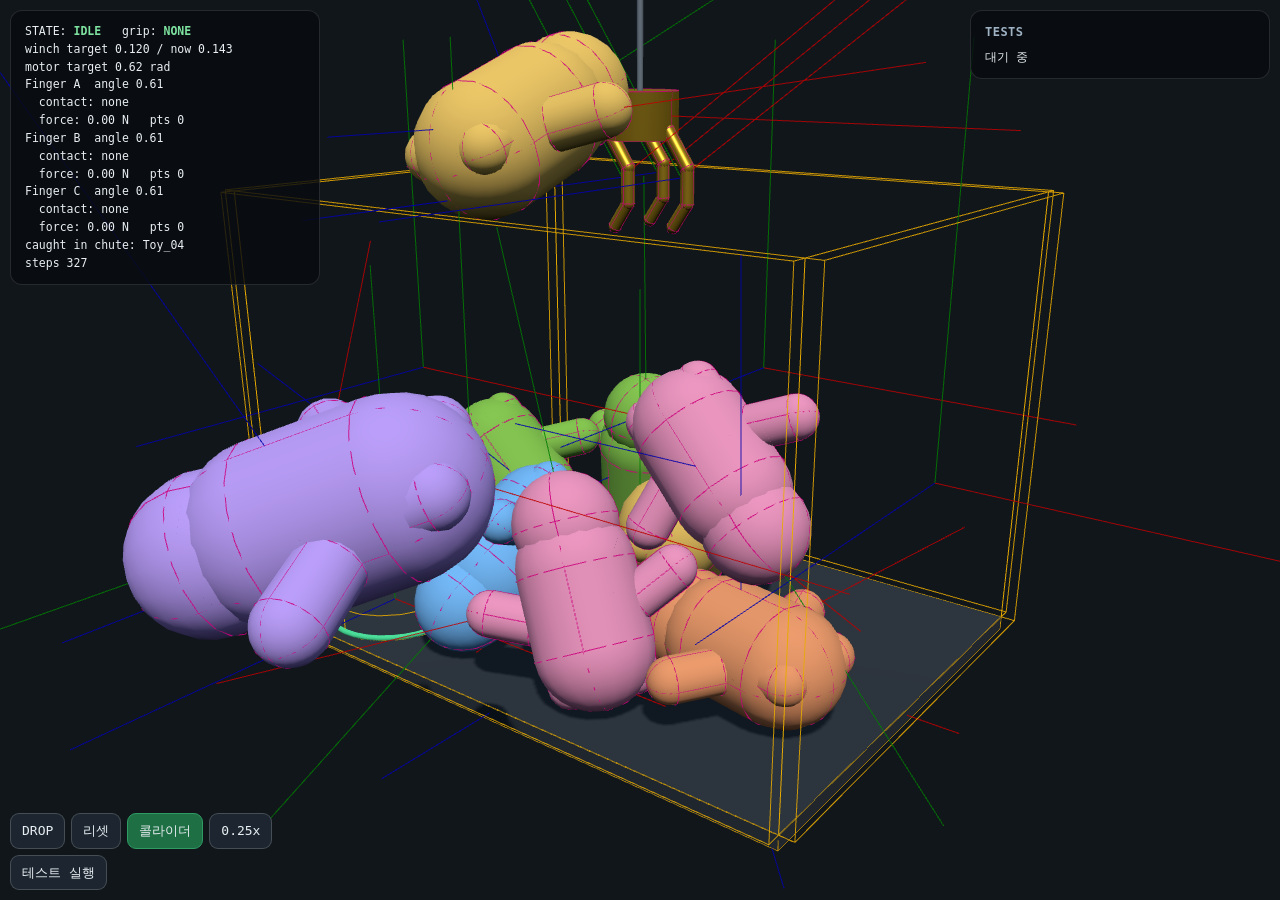
==== lab/claw.html @ 634eca3a "집게를 Rapier 물리로 다시 만들기 (Phase 1~7) — 실험실 페이지 거리로 '잡혔다'를 정하던 방식을 버리고, 발 세 개가 실제 collider 로 인형을 눌러 생기는 " ====
<!doctype html>
<html lang="ko">
<head>
<meta charset="utf-8">
<meta name="viewport" content="width=device-width, initial-scale=1, viewport-fit=cover">
<title>집게 물리 실험실</title>
<style>
  :root { color-scheme: dark; }
  * { box-sizing: border-box; }
  body { margin: 0; background: #11161b; color: #e8eef2; font: 13px/1.5 ui-monospace, SFMono-Regular, Menlo, monospace; overflow: hidden; }
  #view { position: fixed; inset: 0; }
  #hud {
    position: fixed; top: 10px; left: 10px; width: 310px; max-height: calc(100vh - 20px);
    overflow: auto; padding: 12px 14px; border-radius: 12px;
    background: rgba(8, 12, 16, .82); border: 1px solid rgba(255, 255, 255, .12);
    white-space: pre-wrap; font-size: 11.5px; line-height: 1.55;
  }
  #hud b { color: #7ee3a0; }
  #hud .warn { color: #ff8c8c; }
  #bar { position: fixed; left: 10px; bottom: 10px; display: flex; gap: 6px; flex-wrap: wrap; width: 310px; }
  button { font: inherit; padding: 7px 11px; border-radius: 9px; border: 1px solid rgba(255,255,255,.18);
           background: #1d2630; color: #e8eef2; cursor: pointer; }
  button:hover { background: #26323e; }
  button.on { background: #1f6f45; border-color: #2f9a62; }
  #tests { position: fixed; right: 10px; top: 10px; width: 300px; max-height: calc(100vh - 20px); overflow: auto;
           padding: 12px 14px; border-radius: 12px; background: rgba(8,12,16,.82); border: 1px solid rgba(255,255,255,.12); font-size: 11.5px; }
  #tests .pass { color: #7ee3a0; } #tests .fail { color: #ff8c8c; } #tests .run { color: #ffd166; }
  h4 { margin: 0 0 8px; font-size: 12px; letter-spacing: .04em; color: #9fb3c4; }
</style>
</head>
<body>
<div id="view"></div>
<div id="hud">불러오는 중…</div>
<div id="tests"><h4>TESTS</h4><div id="testlog">대기 중</div></div>
<div id="bar">
  <button id="btnDrop">DROP</button>
  <button id="btnReset">리셋</button>
  <button id="btnDebug" class="on">콜라이더</button>
  <button id="btnSlow">0.25x</button>
  <button id="btnTests">테스트 실행</button>
</div>
<script type="importmap">
{"imports":{"three":"../vendor/three.module.js"}}
</script>
<script type="module" src="../js/claw/lab.js"></script>
</body>
</html>
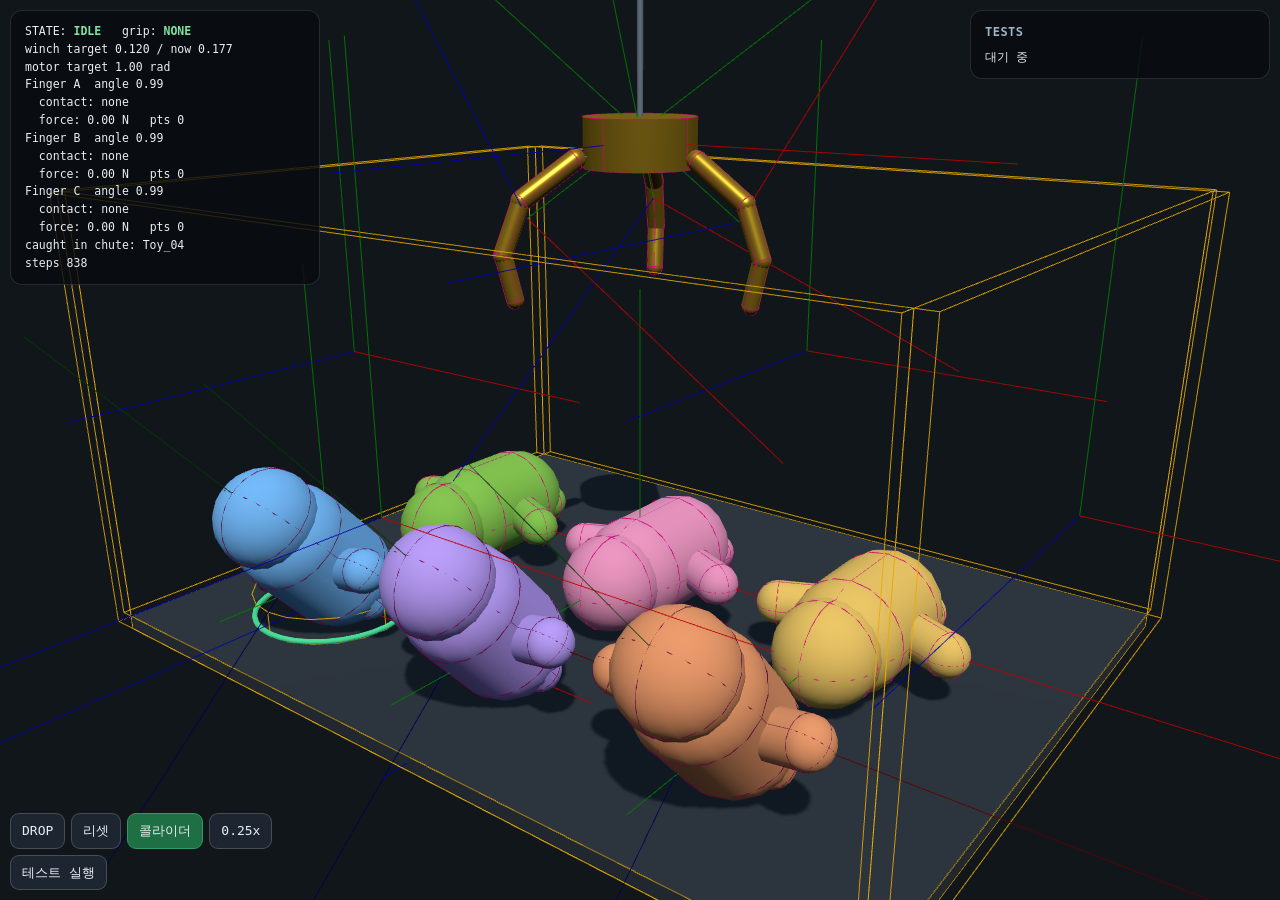
==== commit 202fbb33: "집게발을 120도 3갈래로 바로잡고 길게 — 실제로 집어서 배출까지 사용자 지적: 갈고리가 한 방향으로만 나 있고, 발 길이가 짧다.  원인 1) 경첩 축을 세 발 모두 (0,0," ====
--- a/lab/claw.html
+++ b/lab/claw.html
@@ -42,6 +42,6 @@
 <script type="importmap">
 {"imports":{"three":"../vendor/three.module.js"}}
 </script>
-<script type="module" src="../js/claw/lab.js"></script>
+<script type="module" src="../js/claw/lab.js?v=39435"></script>
 </body>
 </html>
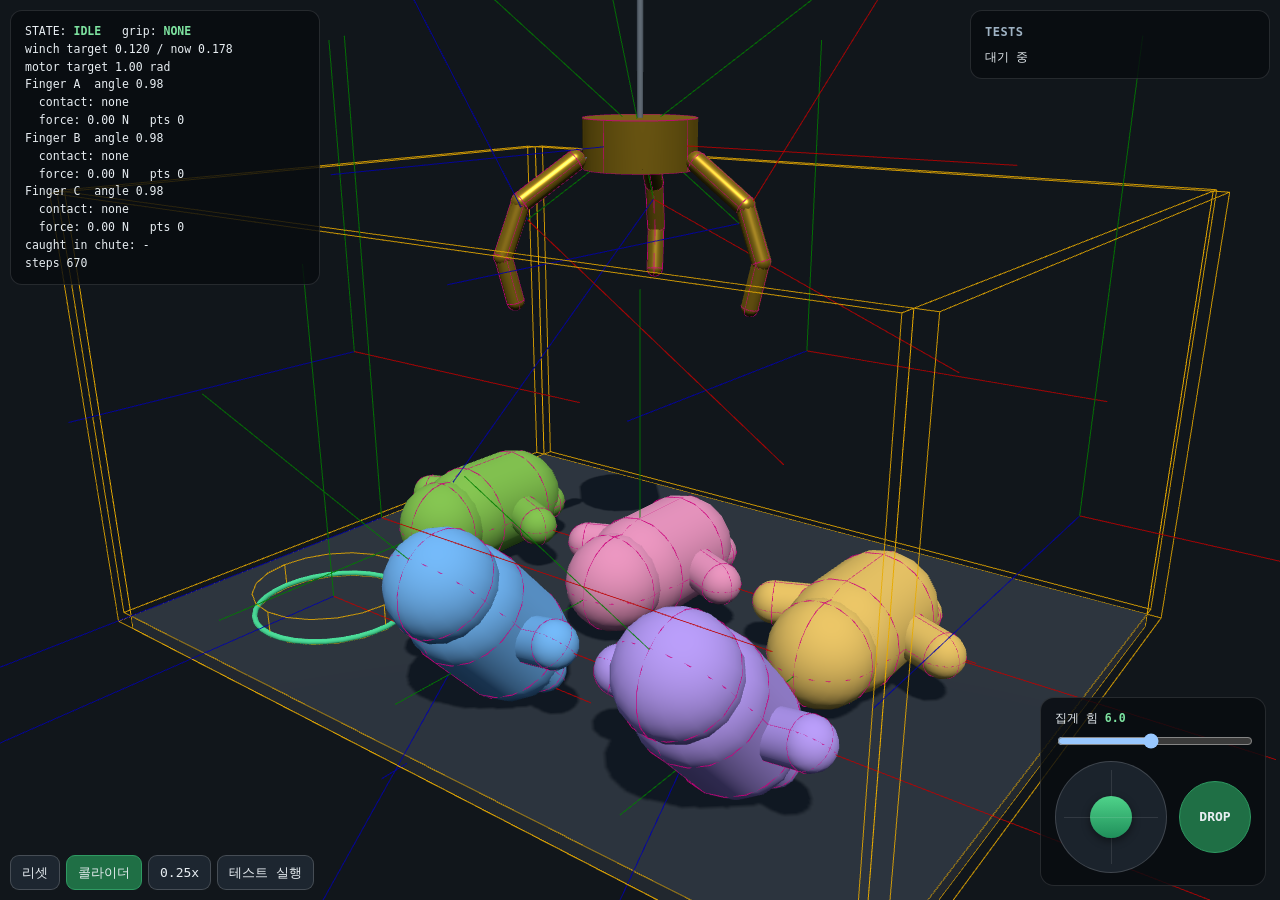
==== commit e6eb069e: "실험실에 조이스틱·집게 힘 슬라이더 · 집는 힘 6.0 으로 (성공률 0/5 → 3/5) 조작: - 화면 오른쪽 아래 조이스틱으로 집게를 끌고 다닌다. 기울인 만큼 계속 움직이고 " ====
--- a/lab/claw.html
+++ b/lab/claw.html
@@ -18,6 +18,23 @@
   #hud b { color: #7ee3a0; }
   #hud .warn { color: #ff8c8c; }
   #bar { position: fixed; left: 10px; bottom: 10px; display: flex; gap: 6px; flex-wrap: wrap; width: 310px; }
+#pad { position: fixed; right: 14px; bottom: 14px; display: flex; flex-direction: column; align-items: flex-end; gap: 10px;
+       background: rgba(8,12,16,.82); border: 1px solid rgba(255,255,255,.12); border-radius: 14px; padding: 12px 14px; }
+#grip { display: flex; flex-direction: column; gap: 4px; font-size: 11.5px; width: 100%; }
+#grip b { color: #7ee3a0; }
+#grip input { width: 100%; }
+#stickWrap { display: flex; align-items: center; gap: 12px; }
+#stick { width: 112px; height: 112px; border-radius: 50%; background: #1b232c; border: 1px solid rgba(255,255,255,.16);
+         position: relative; touch-action: none; cursor: grab; }
+#stick::before, #stick::after { content: ''; position: absolute; background: rgba(255,255,255,.10); }
+#stick::before { left: 50%; top: 8px; bottom: 8px; width: 1px; }
+#stick::after { top: 50%; left: 8px; right: 8px; height: 1px; }
+#knob { position: absolute; left: 50%; top: 50%; width: 42px; height: 42px; margin: -21px 0 0 -21px; border-radius: 50%;
+        background: linear-gradient(180deg,#4fd38a,#1f8f5a); box-shadow: 0 3px 8px rgba(0,0,0,.45); pointer-events: none; }
+#btnDrop { height: 72px; width: 72px; border-radius: 50%; font-size: 13px; font-weight: 700;
+           background: #1f6f45; border-color: #2f9a62; }
+#btnDrop:active { transform: scale(.95); }
+#btnDrop:disabled { opacity: .45; }
   button { font: inherit; padding: 7px 11px; border-radius: 9px; border: 1px solid rgba(255,255,255,.18);
            background: #1d2630; color: #e8eef2; cursor: pointer; }
   button:hover { background: #26323e; }
@@ -33,15 +50,24 @@
 <div id="hud">불러오는 중…</div>
 <div id="tests"><h4>TESTS</h4><div id="testlog">대기 중</div></div>
 <div id="bar">
-  <button id="btnDrop">DROP</button>
   <button id="btnReset">리셋</button>
   <button id="btnDebug" class="on">콜라이더</button>
   <button id="btnSlow">0.25x</button>
   <button id="btnTests">테스트 실행</button>
 </div>
+<div id="pad">
+  <div id="grip">
+    <label>집게 힘 <b id="gripVal">6.0</b></label>
+    <input id="gripRange" type="range" min="0.5" max="12" step="0.1" value="6">
+  </div>
+  <div id="stickWrap">
+    <div id="stick"><div id="knob"></div></div>
+    <button id="btnDrop">DROP</button>
+  </div>
+</div>
 <script type="importmap">
 {"imports":{"three":"../vendor/three.module.js"}}
 </script>
-<script type="module" src="../js/claw/lab.js?v=39435"></script>
+<script type="module" src="../js/claw/lab.js?v=39822"></script>
 </body>
 </html>
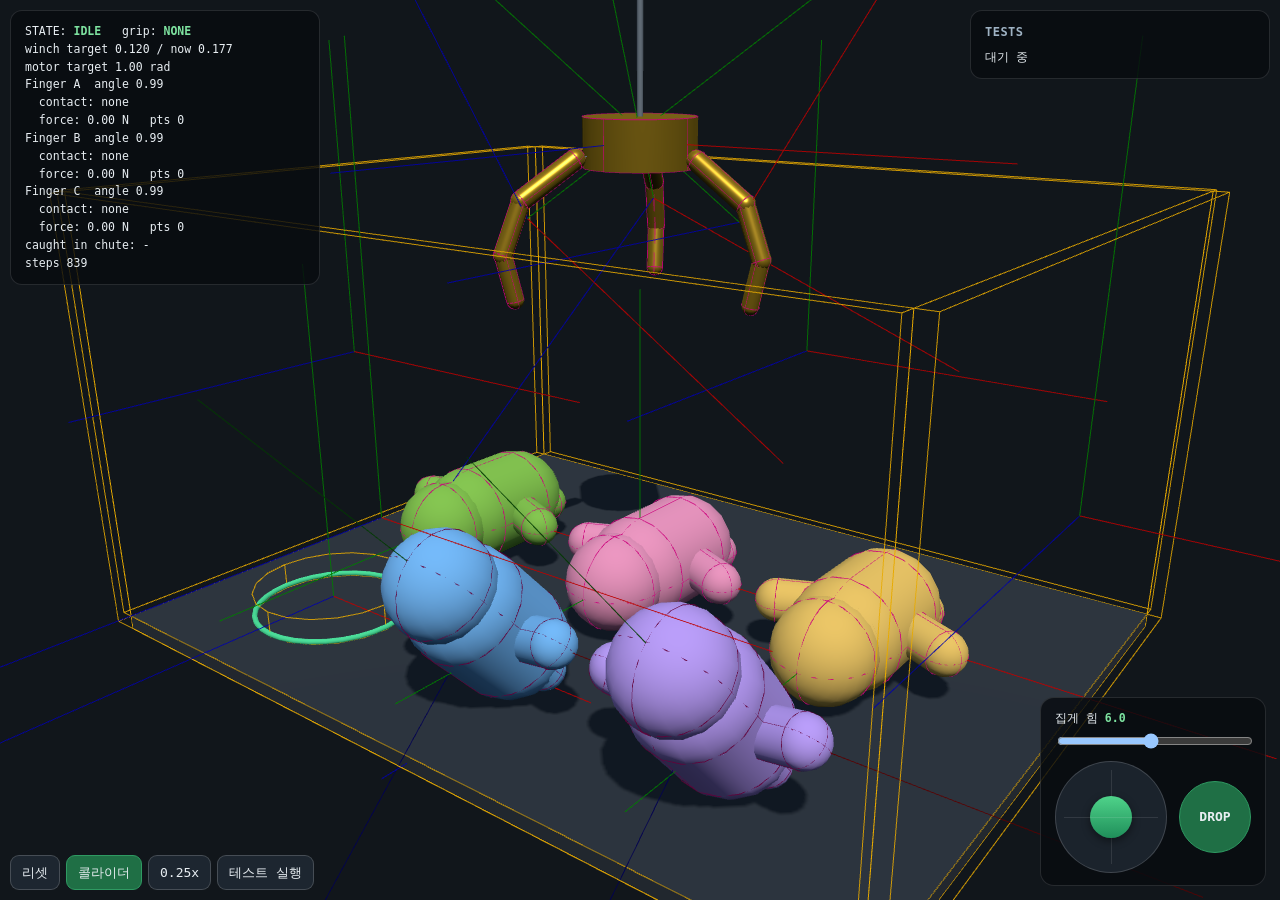
==== commit ecca97d8: "인형에 닿으면 멈추던 하강을 바닥까지 · 집고 올라온 뒤 4초 멈칫하던 것 1) 하강이 인형에 닿자마자 끝났다. 막힘 판정이 0.2초로 너무 짧았고, 그렇게    막아둔 이유는 윈" ====
--- a/lab/claw.html
+++ b/lab/claw.html
@@ -68,6 +68,6 @@
 <script type="importmap">
 {"imports":{"three":"../vendor/three.module.js"}}
 </script>
-<script type="module" src="../js/claw/lab.js?v=39822"></script>
+<script type="module" src="../js/claw/lab.js?v=40142"></script>
 </body>
 </html>
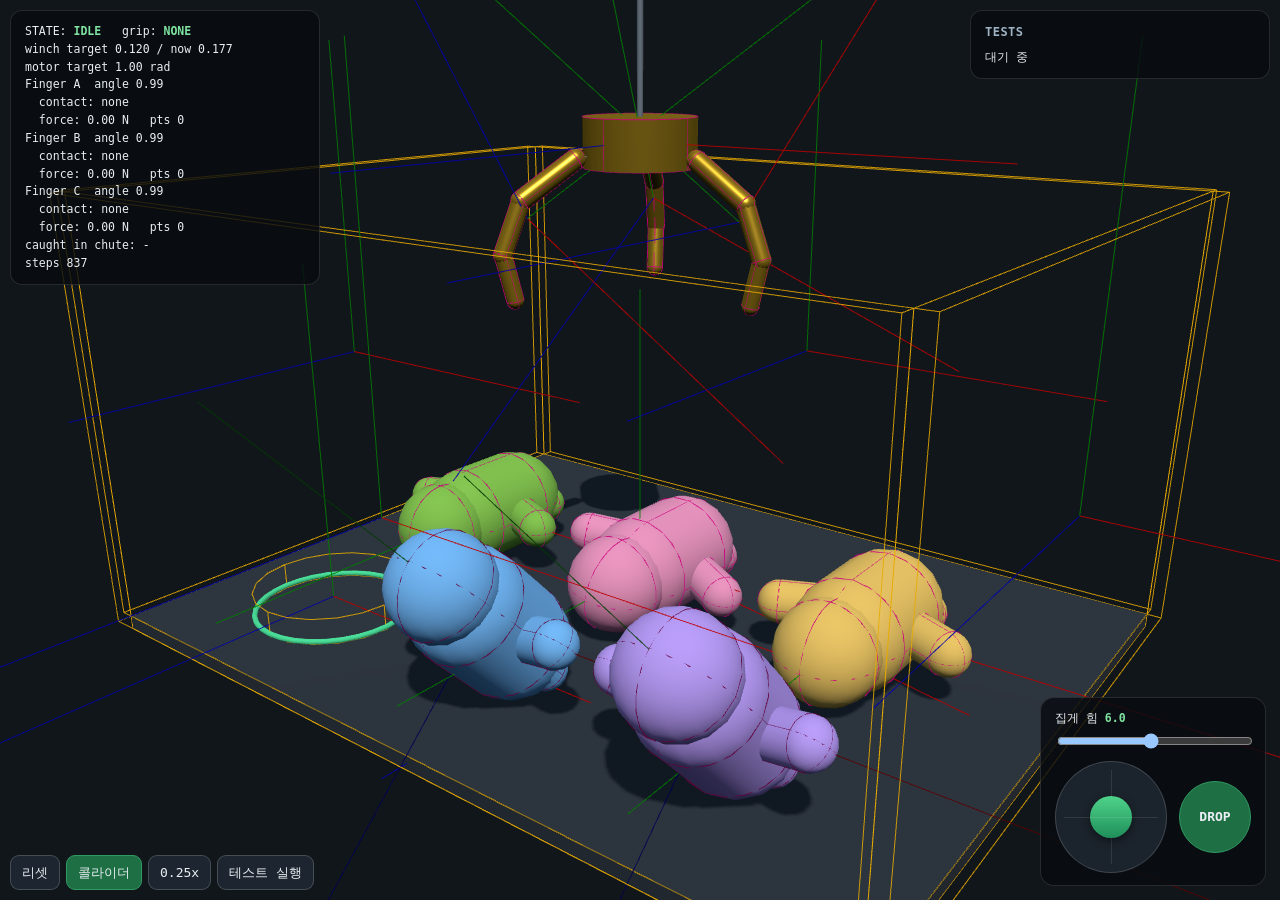
==== commit ed186974: "움켜쥐기가 바닥이 아니라 들어 올리는 중에 이어지던 것 사용자 지적: 다 내려가서 힘으로 잡는 게 아니라, 잡고 올라와서 그때 움켜쥐는 것 같다. 맞았다. 닫힘이 끝났는지 보는 판" ====
--- a/lab/claw.html
+++ b/lab/claw.html
@@ -68,6 +68,6 @@
 <script type="importmap">
 {"imports":{"three":"../vendor/three.module.js"}}
 </script>
-<script type="module" src="../js/claw/lab.js?v=40142"></script>
+<script type="module" src="../js/claw/lab.js?v=81693"></script>
 </body>
 </html>
